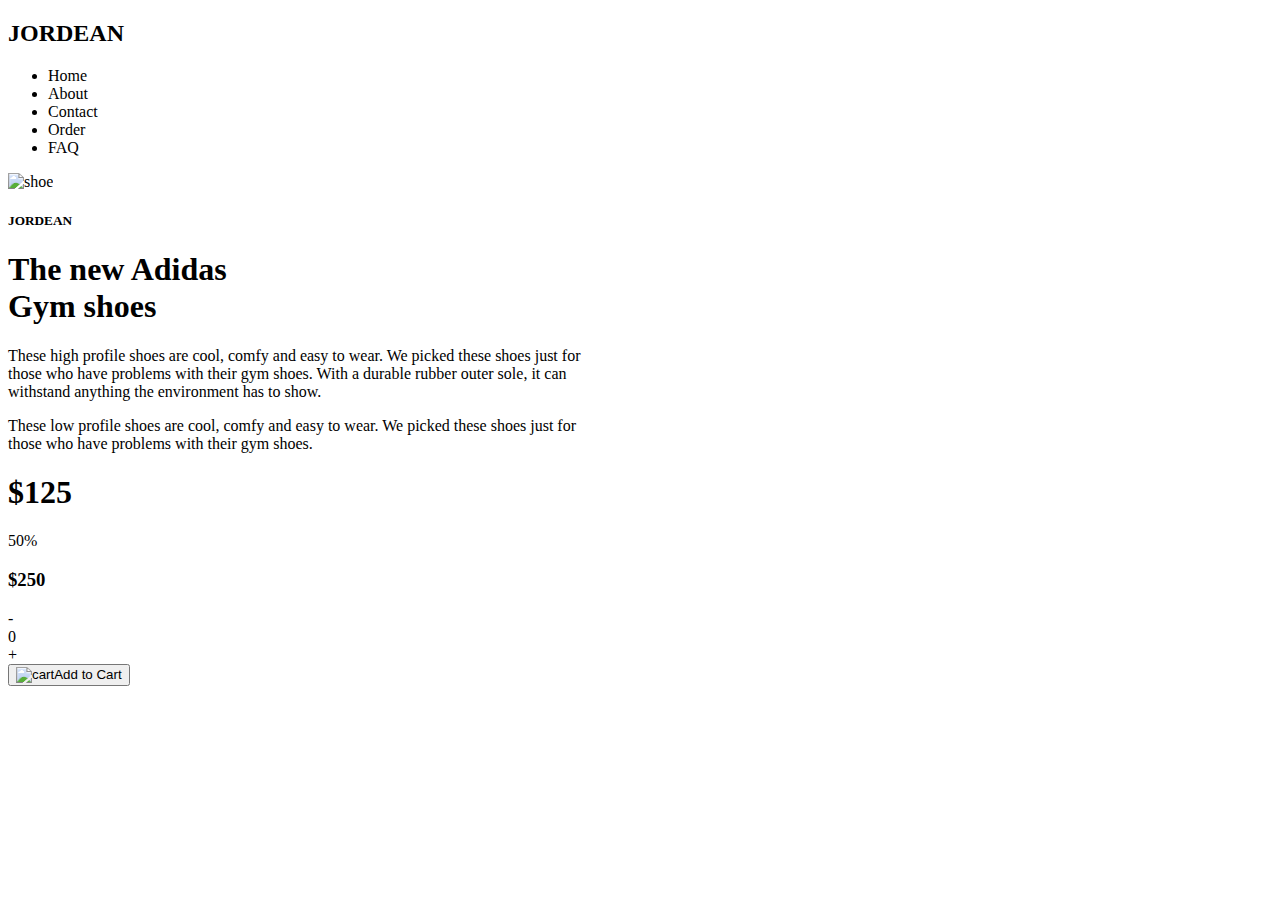
==== comm.html @ 09183b4d "gfg" ====
<!DOCTYPE html>
<html lang="en">
  <head>
    <meta charset="UTF-8" />
    <meta name="viewport" content="width=device-width, initial-scale=1.0" />
    <title>JORDEAN</title>
    <link rel="stylesheet" href="./index.css" />
    <link rel="icon" href="./img/logoipsum-298.png" type="image/svg + xml" />
  </head>
  <body>
    <main>
      <header>
        <h2 id="logo">JORDEAN</h2>
        <nav>
          <ul>
            <li class="a">Home</li>
            <li class="b">About</li>
            <li class="c">Contact</li>
            <li class="d">Order</li>
            <li class="e">FAQ</li>
          </ul>
        </nav>
      </header>
      <main>
        <div class="main">
          <div class="img">
            <img
              src="./img/Training_SS_24_Strength_global_Launch_What_shoes_should_you_wear_to_the_gym_image_Rapidmove_fc98ca311b.jpg"
              alt="shoe"
              class="img"
            />
          </div>
          <div class="content">
            <h5>JORDEAN</h5>
            <h1 class="title">
              The new Adidas <br />
              Gym shoes
            </h1>
            <p class="description">
              These high profile shoes are cool, comfy and easy to wear. We
              picked these shoes just for <br />
              those who have problems with their gym shoes. With a durable
              rubber outer sole, it can <br />
              withstand anything the environment has to show.
            </p>

            <p class="description2">
              These low profile shoes are cool, comfy and easy to wear. We
              picked these shoes just for <br />
              those who have problems with their gym shoes.
            </p>
            <div class="price-div">
              <h1 class="price">$125</h1>
              <div class="discount">50%</div>
            </div>
            <h3 class="original-price">$250</h3>
            <div class="btn-div">
              <div class="_m" onclick="sub()">-</div>
              <div class="_0" id="display">0</div>
              <div class="_p" onclick="add()">+</div>
              <button id="add-to-cart" class="cart-btn">
                <img
                  src="./img/shopping_cart_19dp_333_FILL0_wght400_GRAD0_opsz20.png"
                  alt="cart"
                  class="cart-icn"
                />Add to Cart
              </button>
            </div>
          </div>
        </div>
      </main>
      <footer></footer>
    </main>
    <script src="./index.js"></script>
  </body>
</html>
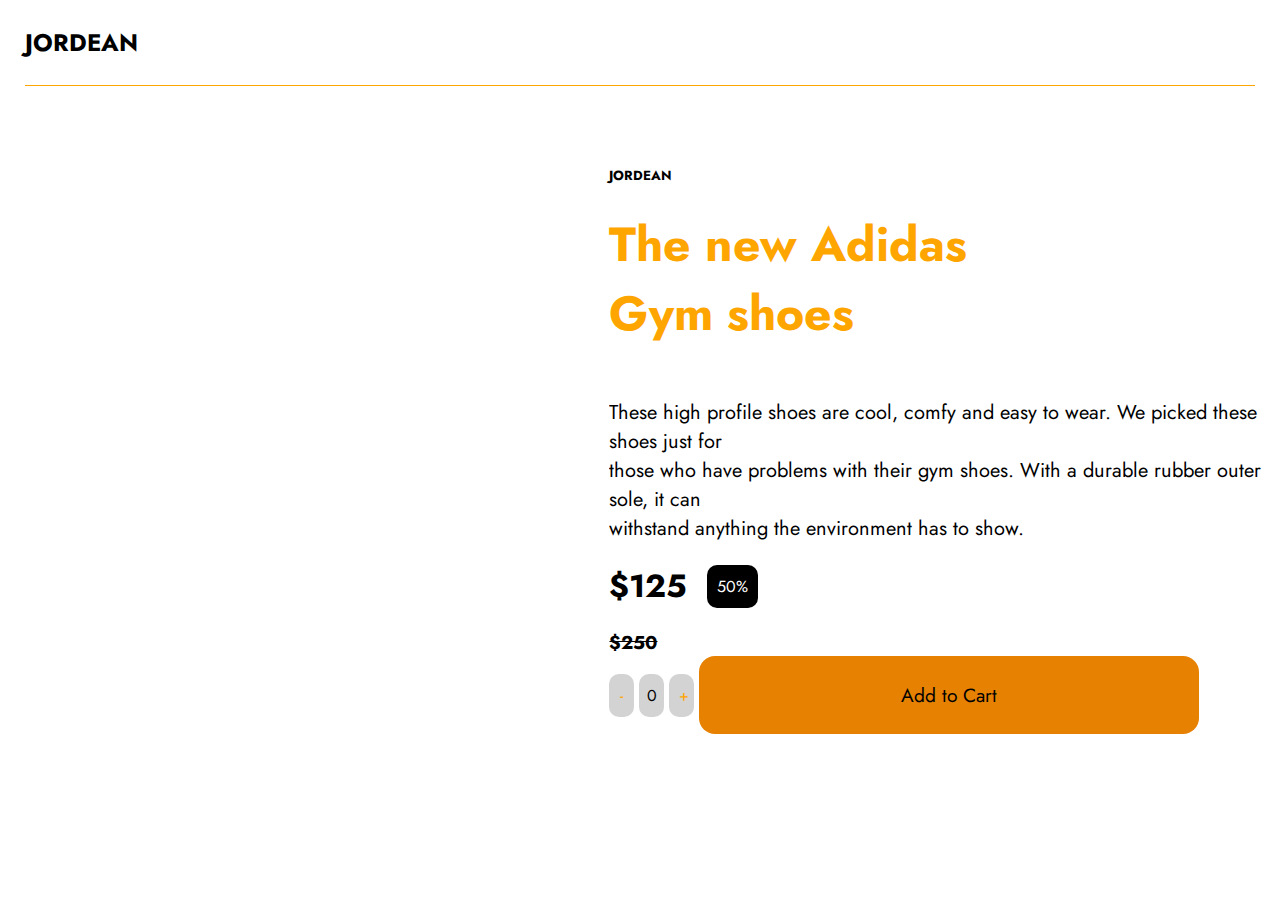
==== commit f5922069: "dd" ====
--- a/comm.html
+++ b/comm.html
@@ -4,7 +4,7 @@
     <meta charset="UTF-8" />
     <meta name="viewport" content="width=device-width, initial-scale=1.0" />
     <title>JORDEAN</title>
-    <link rel="stylesheet" href="./index.css" />
+    <link rel="stylesheet" href="./comm.css" />
     <link rel="icon" href="./img/logoipsum-298.png" type="image/svg + xml" />
   </head>
   <body>
@@ -71,6 +71,6 @@
       </main>
       <footer></footer>
     </main>
-    <script src="./index.js"></script>
+    <script src="./comm.js"></script>
   </body>
 </html>
--- a/comm.css
+++ b/comm.css
@@ -0,0 +1,680 @@
+/* IMPORTS, FONTS AND "AFFECTS-ALL" */
+
+@import url("https://fonts.googleapis.com/css2?family=Afacad+Flux:wght@100..1000&family=Jost:ital,wght@0,100..900;1,100..900&family=Luckiest+Guy&family=Poppins:ital,wght@0,100;0,200;0,300;0,400;0,500;0,600;0,700;0,800;0,900;1,100;1,200;1,300;1,400;1,500;1,600;1,700;1,800;1,900&display=swap");
+
+* {
+  padding: 0;
+  margin: 0;
+  box-sizing: border-box;
+  font-family: Jost;
+}
+
+/* HEADER */
+
+header {
+  display: flex;
+  margin: 1.5625rem;
+  padding-bottom: 1.5625rem;
+  border-bottom: 1px #ffa500 solid;
+}
+
+header ul {
+  display: flex;
+  list-style-type: none;
+  text-indent: 3.125rem;
+  margin-left: 55rem;
+}
+
+#logo:hover::after {
+  content: "";
+  position: absolute;
+  background-color: #ffa500;
+  height: 35px;
+  width: 4px;
+  cursor: pointer;
+  margin-left: 10px;
+}
+
+li:hover {
+  color: #ffa500;
+  cursor: pointer;
+}
+
+.a:hover::before,
+.b:hover::before,
+.d:hover::before {
+  content: "";
+  position: absolute;
+  background-color: #ffa500;
+  width: 40px;
+  height: 4px;
+}
+
+.c:hover::before {
+  content: "";
+  position: absolute;
+  background-color: #ffa500;
+  width: 50px;
+  height: 4px;
+}
+
+.e:hover::before {
+  content: "";
+  position: absolute;
+  background-color: #ffa500;
+  width: 29px;
+  height: 4px;
+}
+
+/* MAIN */
+
+.main {
+  display: flex;
+  justify-content: center;
+  align-items: center;
+  gap: 3.125rem;
+  margin-top: 5rem;
+}
+
+.img {
+  height: 27.5rem;
+  width: 40rem;
+}
+
+.title {
+  margin-top: 1.5625rem;
+  font-size: 3rem;
+  color: #ffa500;
+}
+
+.description {
+  margin-top: 3.125rem;
+  font-size: 1.25rem;
+}
+
+.price-div {
+  margin-top: 20px;
+  margin-bottom: 20px;
+  display: flex;
+  align-items: center;
+}
+
+.price {
+  margin-right: 20px;
+}
+
+.discount {
+  padding: 10px;
+  border-radius: 10px;
+  background-color: #000000;
+  color: #ffffff;
+}
+
+.cart-btn {
+  border: none;
+  border-radius: 1rem;
+  background-color: rgb(230, 129, 2);
+  color: #000000;
+  padding: 1.5625rem;
+  font-size: 1.2rem;
+  display: flex;
+  width: 200px;
+  justify-content: center;
+  text-align: center;
+  width: 500px;
+}
+
+.cart-btn:hover {
+  background-color: rgb(250, 129, 2);
+}
+
+.cart-icn {
+  height: 30px;
+  width: 30px;
+  margin-right: 25px;
+}
+
+.original-price {
+  text-decoration: line-through;
+}
+
+.description2 {
+  display: none;
+}
+
+._p,
+._m {
+  padding: 10px;
+  background-color: lightgrey;
+  border-radius: 10px;
+  margin-right: 5px;
+  cursor: pointer;
+  color: #ffa500;
+  width: 25px;
+  text-align: center;
+}
+
+._0 {
+  padding: 10px;
+  background-color: lightgrey;
+  border-radius: 10px;
+  margin-right: 5px;
+  width: 25px;
+  cursor: pointer;
+  text-align: center;
+  display: flex;
+  align-items: center;
+  justify-content: center;
+}
+
+@media only screen and (max-width: 450px) {
+  .cart-btn {
+    border: none;
+    border-radius: 1rem;
+    background-color: rgb(0, 129, 2);
+    color: #000000;
+    font-size: 1.2rem;
+    display: block;
+    justify-content: center;
+    text-align: center;
+    width: 200px;
+  }
+
+  .cart-icn {
+    display: flex;
+  }
+
+  body {
+    display: flex;
+  }
+}
+
+@media only screen and (max-width: 500px) {
+  main {
+    margin-left: 500px;
+  }
+  li {
+    display: none;
+  }
+
+  .img {
+    display: none;
+  }
+
+  .description {
+    display: none;
+  }
+  .description2 {
+    margin-top: 1rem;
+    font-size: 1rem;
+    display: flex;
+  }
+  .cart-btn {
+    width: 50px;
+  }
+
+  ._p,
+  ._m {
+    padding: 7.5px;
+    background-color: lightgrey;
+    border-radius: 10px;
+    margin-right: 5px;
+    cursor: pointer;
+    color: #ffa500;
+    width: 20px;
+    text-align: center;
+  }
+
+  ._0 {
+    padding: 7.5px;
+    background-color: lightgrey;
+    border-radius: 10px;
+    margin-right: 5px;
+    width: 20px;
+    cursor: pointer;
+    text-align: center;
+  }
+
+  #logo {
+    font-size: 1rem;
+  }
+}
+
+@media only screen and (max-width: 900px) {
+  li {
+    display: none;
+  }
+
+  .btn-div {
+    display: block;
+  }
+
+  .img {
+    display: none;
+  }
+  main {
+    margin-left: 25px;
+  }
+
+  .cart-btn {
+    width: 150px;
+    font-size: 1rem;
+    width: 200px;
+  }
+
+  ._p,
+  ._m {
+    padding: 7.5px;
+    background-color: lightgrey;
+    border-radius: 10px;
+    margin-right: 5px;
+    cursor: pointer;
+    color: #ffa500;
+    width: 20px;
+    text-align: center;
+  }
+
+  ._0 {
+    padding: 7.5px;
+    background-color: lightgrey;
+    border-radius: 10px;
+    margin-right: 5px;
+    width: 20px;
+    cursor: pointer;
+    text-align: center;
+  }
+
+  #logo {
+    font-size: 1rem;
+  }
+}
+
+@media only screen and (max-width: 1024px) {
+  header {
+    display: flex;
+    margin: 1.5625rem;
+    padding-bottom: 1.5625rem;
+    border-bottom: 1px #ffa500 solid;
+  }
+
+  header ul {
+    display: flex;
+    list-style-type: none;
+    text-indent: 3.125rem;
+    margin-left: 55rem;
+  }
+
+  a {
+    text-decoration: none;
+    color: #000000;
+  }
+
+  li:hover,
+  a:hover {
+    color: #ffa500;
+    cursor: pointer;
+  }
+
+  /* MAIN */
+
+  .main {
+    display: flex;
+    justify-content: center;
+    align-items: center;
+    gap: 3.125rem;
+    margin-top: 5rem;
+  }
+
+  .img {
+    display: none;
+  }
+
+  .title {
+    margin-top: 1.5625rem;
+    font-size: 3rem;
+    color: #ffa500;
+  }
+
+  .description {
+    margin-top: 3.125rem;
+    font-size: 1.25rem;
+  }
+
+  .price-div {
+    margin-top: 20px;
+    margin-bottom: 20px;
+    display: flex;
+    align-items: center;
+  }
+
+  .price {
+    margin-right: 20px;
+  }
+
+  .discount {
+    padding: 10px;
+    border-radius: 10px;
+    background-color: #000000;
+    color: #ffffff;
+  }
+
+  .cart-btn {
+    border: none;
+    border-radius: 1rem;
+    background-color: rgb(230, 129, 2);
+    color: #000000;
+    padding: 1.5625rem;
+    font-size: 1.2rem;
+    display: flex;
+    width: 200px;
+    justify-content: center;
+    text-align: center;
+    width: 500px;
+  }
+
+  .cart-btn:hover {
+    background-color: rgb(250, 129, 2);
+  }
+
+  .cart-icn {
+    height: 30px;
+    width: 30px;
+    margin-right: 25px;
+  }
+
+  .original-price {
+    text-decoration: line-through;
+  }
+
+  .btn-div {
+    display: flex;
+    align-items: center;
+  }
+
+  .description2 {
+    display: none;
+  }
+
+  ._p,
+  ._m {
+    padding: 10px;
+    background-color: lightgrey;
+    border-radius: 10px;
+    margin-right: 5px;
+    cursor: pointer;
+    color: #ffa500;
+    width: 25px;
+    text-align: center;
+  }
+
+  ._0 {
+    padding: 10px;
+    background-color: lightgrey;
+    border-radius: 10px;
+    margin-right: 5px;
+    width: 25px;
+    cursor: pointer;
+    text-align: center;
+  }
+}
+
+@media only screen and (max-width: 1500px) {
+  header {
+    display: flex;
+    margin: 1.5625rem;
+    padding-bottom: 1.5625rem;
+    border-bottom: 1px #ffa500 solid;
+  }
+
+  header ul {
+    display: flex;
+    list-style-type: none;
+    text-indent: 3.125rem;
+    margin-left: 55rem;
+  }
+
+  a {
+    text-decoration: none;
+    color: #000000;
+  }
+  li {
+    display: none;
+  }
+
+  li:hover,
+  a:hover {
+    color: #ffa500;
+    cursor: pointer;
+  }
+
+  /* MAIN */
+
+  .main {
+    display: flex;
+    justify-content: center;
+    align-items: center;
+    gap: 3.125rem;
+    margin-top: 5rem;
+  }
+
+  img {
+    display: none;
+  }
+
+  .title {
+    margin-top: 1.5625rem;
+    font-size: 3rem;
+    color: #ffa500;
+  }
+
+  .description {
+    display: flex;
+    font-size: 0.5rem;
+  }
+
+  .price-div {
+    margin-top: 20px;
+    margin-bottom: 20px;
+    display: flex;
+    align-items: center;
+  }
+
+  .price {
+    margin-right: 20px;
+  }
+
+  .discount {
+    padding: 10px;
+    border-radius: 10px;
+    background-color: #000000;
+    color: #ffffff;
+  }
+
+  .cart-btn {
+    border: none;
+    border-radius: 1rem;
+    background-color: rgb(230, 129, 2);
+    color: #000000;
+    padding: 1.5625rem;
+    font-size: 1.2rem;
+    display: flex;
+    width: 200px;
+    justify-content: center;
+    text-align: center;
+    width: 500px;
+  }
+
+  .cart-btn:hover {
+    background-color: rgb(250, 129, 2);
+  }
+
+  .cart-icn {
+    height: 30px;
+    width: 30px;
+    margin-right: 25px;
+  }
+
+  .original-price {
+    text-decoration: line-through;
+  }
+
+  .btn-div {
+    display: flex;
+    align-items: center;
+  }
+
+  .description2 {
+    display: none;
+  }
+
+  ._p,
+  ._m {
+    padding: 10px;
+    background-color: lightgrey;
+    border-radius: 10px;
+    margin-right: 5px;
+    cursor: pointer;
+    color: #ffa500;
+    width: 25px;
+    text-align: center;
+  }
+
+  ._0 {
+    padding: 10px;
+    background-color: lightgrey;
+    border-radius: 10px;
+    margin-right: 5px;
+    width: 25px;
+    cursor: pointer;
+    text-align: center;
+  }
+}
+
+@media only screen and (max-width: 2000px) {
+  header {
+    display: flex;
+    margin: 1.5625rem;
+    padding-bottom: 1.5625rem;
+    border-bottom: 1px #ffa500 solid;
+  }
+
+  header ul {
+    display: flex;
+    list-style-type: none;
+    text-indent: 3.125rem;
+    margin-left: 55rem;
+  }
+
+  a {
+    text-decoration: none;
+    color: #000000;
+  }
+
+  li:hover {
+    color: #ffa500;
+    cursor: pointer;
+  }
+
+  /* MAIN */
+
+  .main {
+    display: flex;
+    justify-content: center;
+    align-items: center;
+    gap: 3.125rem;
+    margin-top: 5rem;
+  }
+
+  .img {
+    height: 27.5rem;
+    width: 40rem;
+  }
+
+  .title {
+    margin-top: 1.5625rem;
+    font-size: 3rem;
+    color: #ffa500;
+  }
+
+  .description {
+    margin-top: 3.125rem;
+    font-size: 1.25rem;
+  }
+
+  .price-div {
+    margin-top: 20px;
+    margin-bottom: 20px;
+    display: flex;
+    align-items: center;
+  }
+
+  .price {
+    margin-right: 20px;
+  }
+
+  .discount {
+    padding: 10px;
+    border-radius: 10px;
+    background-color: #000000;
+    color: #ffffff;
+  }
+
+  .cart-btn {
+    border: none;
+    border-radius: 1rem;
+    background-color: rgb(230, 129, 2);
+    color: #000000;
+    padding: 1.5625rem;
+    font-size: 1.2rem;
+    display: flex;
+    width: 200px;
+    justify-content: center;
+    text-align: center;
+    width: 500px;
+  }
+
+  .cart-btn:hover {
+    background-color: rgb(250, 129, 2);
+  }
+
+  .cart-icn {
+    height: 30px;
+    width: 30px;
+    margin-right: 25px;
+  }
+
+  .original-price {
+    text-decoration: line-through;
+  }
+
+  .btn-div {
+    display: flex;
+    align-items: center;
+  }
+
+  .description2 {
+    display: none;
+  }
+
+  ._p,
+  ._m {
+    padding: 10px;
+    background-color: lightgrey;
+    border-radius: 10px;
+    margin-right: 5px;
+    cursor: pointer;
+    color: #ffa500;
+    width: 25px;
+    text-align: center;
+  }
+
+  ._0 {
+    padding: 10px;
+    background-color: lightgrey;
+    border-radius: 10px;
+    margin-right: 5px;
+    width: 25px;
+    cursor: pointer;
+    text-align: center;
+  }
+}
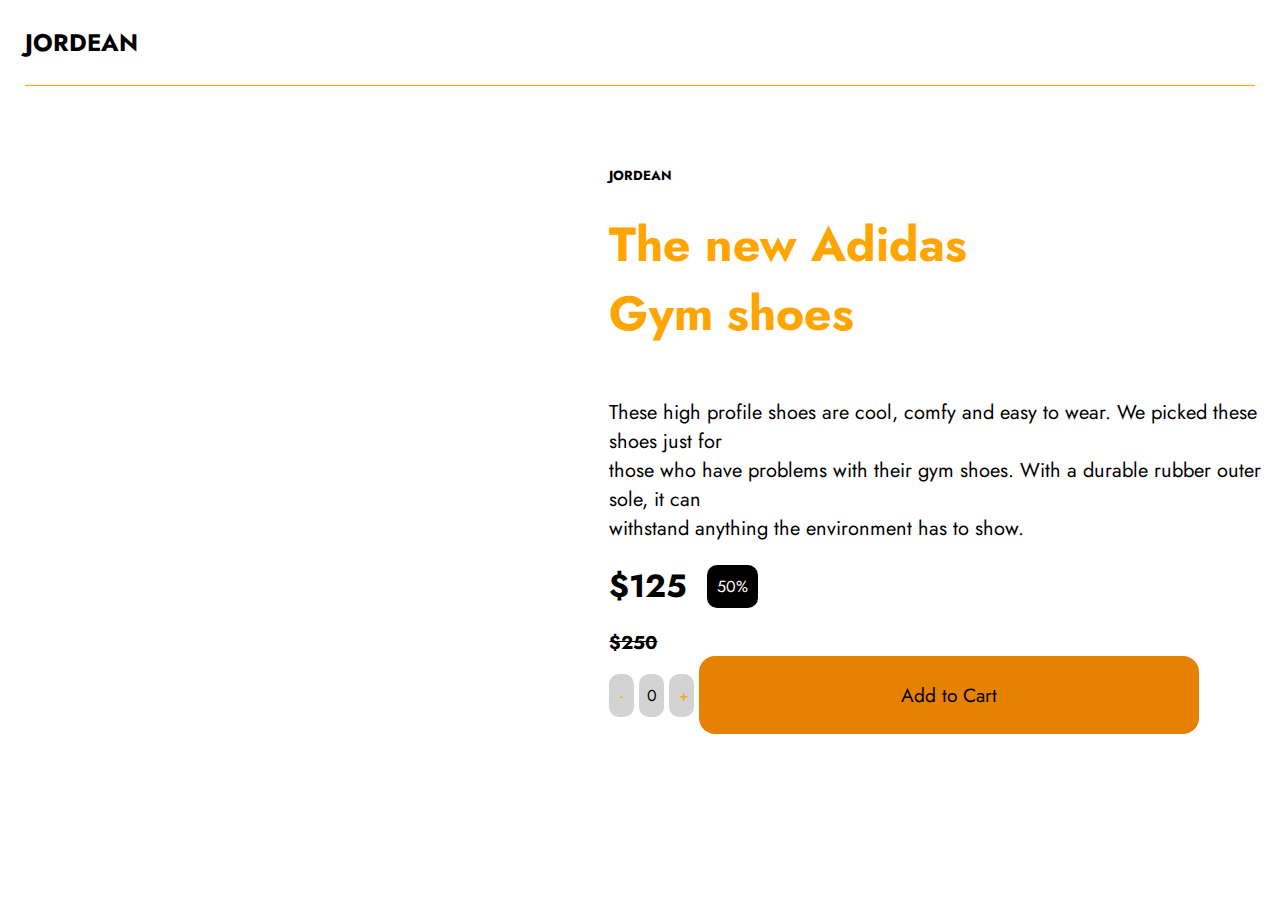
==== commit 4ab24858: "zhfgjf" ====
--- a/comm.html
+++ b/comm.html
@@ -5,7 +5,7 @@
     <meta name="viewport" content="width=device-width, initial-scale=1.0" />
     <title>JORDEAN</title>
     <link rel="stylesheet" href="./comm.css" />
-    <link rel="icon" href="./img/logoipsum-298.png" type="image/svg + xml" />
+    <link rel="icon" href="./imgcopy/logoipsum-298.png" type="image/svg + xml" />
   </head>
   <body>
     <main>
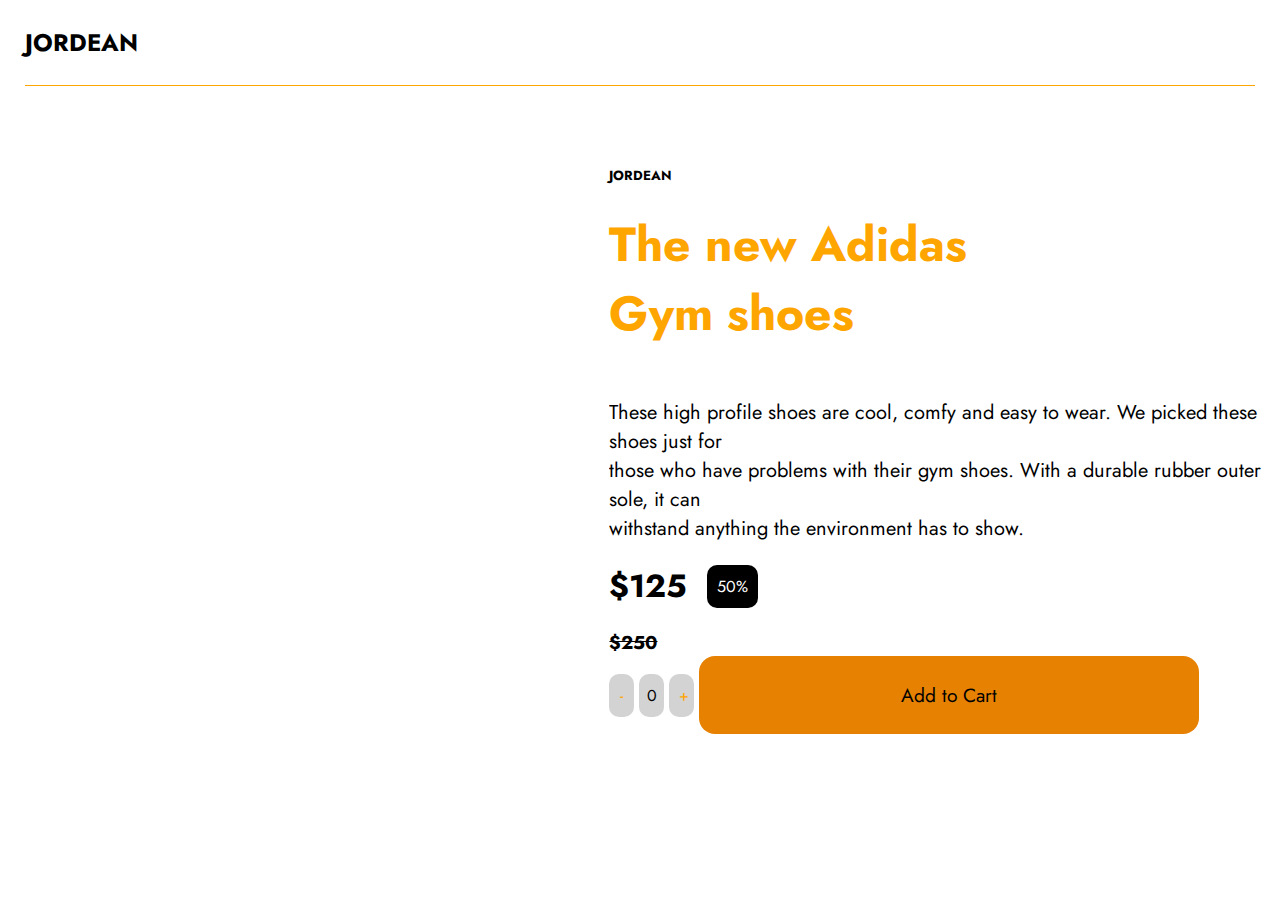
==== commit 64068c33: "cdds" ====
--- a/comm.html
+++ b/comm.html
@@ -25,7 +25,7 @@
         <div class="main">
           <div class="img">
             <img
-              src="./img/Training_SS_24_Strength_global_Launch_What_shoes_should_you_wear_to_the_gym_image_Rapidmove_fc98ca311b.jpg"
+              src="./imgcopy/Training_SS_24_Strength_global_Launch_What_shoes_should_you_wear_to_the_gym_image_Rapidmove_fc98ca311b.jpg"
               alt="shoe"
               class="img"
             />
@@ -60,7 +60,7 @@
               <div class="_p" onclick="add()">+</div>
               <button id="add-to-cart" class="cart-btn">
                 <img
-                  src="./img/shopping_cart_19dp_333_FILL0_wght400_GRAD0_opsz20.png"
+                  src="./imgcopy/shopping_cart_19dp_333_FILL0_wght400_GRAD0_opsz20.png"
                   alt="cart"
                   class="cart-icn"
                 />Add to Cart
